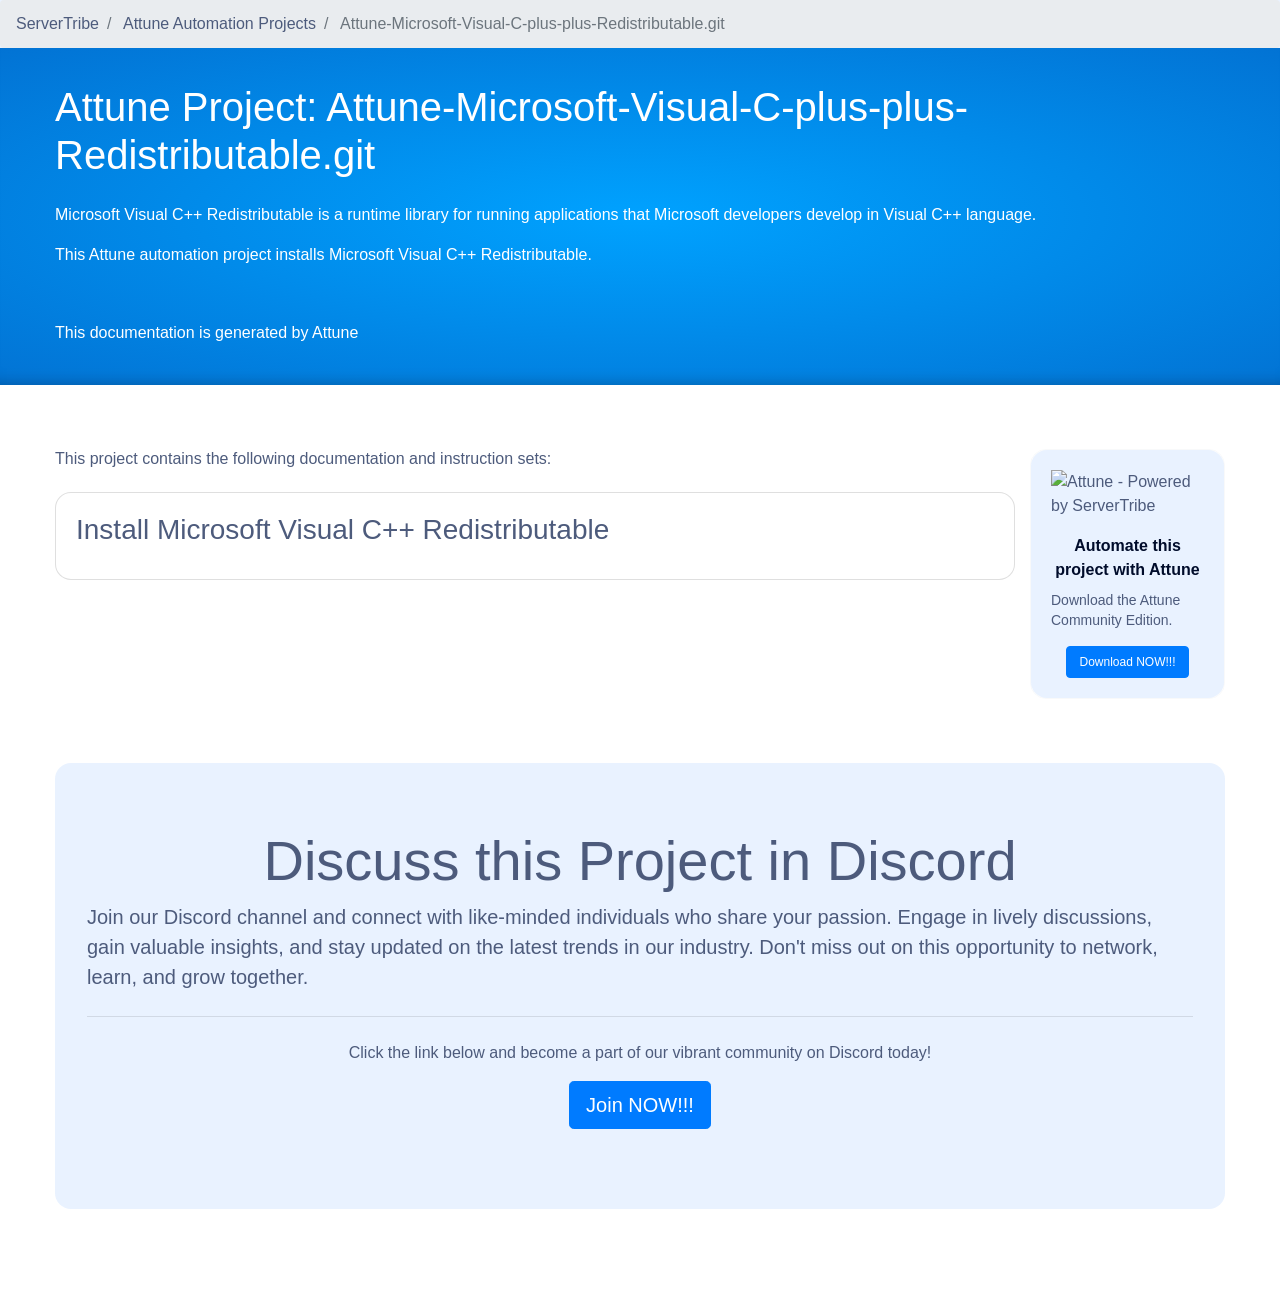
==== docs/index.html @ 47910aaf "Uplift Project to latest Attune Version" ====
<!doctype html>
<html lang="en">


<head>
    <!-- Required meta tags -->
    <meta charset="utf-8">
    <meta name="viewport"
          content="width=device-width, initial-scale=1, shrink-to-fit=no">
    <meta name="title"
          content="Attune Automation Projects: Attune-Microsoft-Visual-C-plus-plus-Redistributable.git">
    <meta name="description"
          content="Microsoft Visual C++ Redistributable is a runtime library for running 
applications that Microsoft developers develop in Visual C++ language.

This Attune automation project installs Microsoft Visual C++ Redistributable.">
    <meta name="robots"
          content="follow, index, max-snippet:-1, max-video-preview:-1, max-image-preview:large">

    <meta property="og:locale" content="en_AU"/>
    <meta property="og:type" content="article"/>
    <meta property="og:title"
          content="Attune Automation Projects: Attune-Microsoft-Visual-C-plus-plus-Redistributable.git"/>
    <meta property="og:description" content="Microsoft Visual C++ Redistributable is a runtime library for running 
applications that Microsoft developers develop in Visual C++ language.

This Attune automation project installs Microsoft Visual C++ Redistributable."/>
    <meta property="og:site_name" content="Attune Automation"/>
    <meta property="article:section" content="IT Instruction"/>

    <meta name="twitter:title"
          content="Attune Automation Projects: Attune-Microsoft-Visual-C-plus-plus-Redistributable.git"/>
    <meta name="twitter:description" content="Microsoft Visual C++ Redistributable is a runtime library for running 
applications that Microsoft developers develop in Visual C++ language.

This Attune automation project installs Microsoft Visual C++ Redistributable."/>

    <link rel="stylesheet"
          href="https://cdn.jsdelivr.net/npm/bootstrap@4.0.0/dist/css/bootstrap.min.css"
          integrity="sha384-Gn5384xqQ1aoWXA+058RXPxPg6fy4IWvTNh0E263XmFcJlSAwiGgFAW/dAiS6JXm"
          crossorigin="anonymous">
    <link rel="stylesheet" href="styles/style.css">

    <title>Attune Project: Attune-Microsoft-Visual-C-plus-plus-Redistributable.git</title>
</head>
<body>

<!-- Project breadcrumbs -->
<nav aria-label="breadcrumb">
    <ol class="breadcrumb m-0">
        <li class="breadcrumb-item" aria-current="page">
            <a
                href="https://www.servertribe.com/"
                target="_blank">
                ServerTribe
            </a>
        </li>
        <li class="breadcrumb-item" aria-current="page">
            <a
                href="https://github.com/attune-Automation/"
                target="_blank">
                Attune Automation Projects
            </a>
        </li>
        <li class="breadcrumb-item active" aria-current="page">
            Attune-Microsoft-Visual-C-plus-plus-Redistributable.git
        </li>
    </ol>
</nav>

<!-- Project Header -->

<div class="splash">
    <div class="container px-0">
        <!-- Blueprint name and description -->
        <div class="row">
            <div class="col px-0">
                <h1 class="text-left">
                    Attune Project: Attune-Microsoft-Visual-C-plus-plus-Redistributable.git
                </h1>
            </div>
        </div>
        <div class="row">
            <div class="col px-0">
                <p class="text-left">
                    <p>Microsoft Visual C++ Redistributable is a runtime library for running 
applications that Microsoft developers develop in Visual C++ language.</p>
<p>This Attune automation project installs Microsoft Visual C++ Redistributable.</p>
                </p>
            </div>
        </div>
        <div class="row">
            <div class="col px-0">
                <h6 class="text-left">
                    This documentation is generated by
                    <a href="https://www.servertribe.com/">
                        Attune
                    </a>
                </h6>
            </div>
        </div>
    </div>
</div>

<div class="documentation">
    <div class="container px-0 pt-5">
        <div class="row">
            <!-- Documentation and Instruction Sets -->

            <div class="col-lg-10 mt-3 px-0">
                <div class="container">
                    <div class="row">
                        <div class="col pl-0">
                            <h6>
                                This project contains the following
                                documentation and instruction sets:
                            </h6>
                        </div>
                    </div>

                    <!-- Blueprints listed with names and descriptions -->
                    <div class="row">
                        <div class="col-12 pt-3 pl-0">
                            <div class="card"
                                 id="installmicrosoftvisualcredistributable">
                                <div class="card-body">
                                    <a href="blueprints/installmicrosoftvisualcredistributable.html">
                                        <h3 class="card-title">
                                            Install Microsoft Visual C++ Redistributable
                                        </h3>
                                    </a>
                                </div>
                            </div>
                        </div>
                    </div>
                </div>
            </div>

            <div class="col-lg-2 px-0">
                <div class="container px-0 pt-3 sticky-top">
                    <div class="card border-light mb-3" style="max-width: 18rem;">
                        <div class="card-body attune-ad">
                            <img
                                src="https://www.servertribe.com/wp-content/uploads/2022/06/AttuneLogoV2_powered_by.png"
                                alt="Attune - Powered by ServerTribe"
                                class="img-fluid">
                            <h5 class="card-title mt-3 text-center">
                                Automate this project with Attune
                            </h5>
                            <p class="card-text text-left">
                                Download the Attune Community Edition.
                            </p>
                            <p class="text-center">
                                <a href="https://www.servertribe.com/download-attune-registration/"
                                   class="btn btn-primary mt-3">
                                    Download NOW!!!
                                </a>
                            </p>
                        </div>
                    </div>
                </div>
            </div>
        </div>

        <div class="row py-5">
            <div class="jumbotron">
              <h1 class="display-4 text-center">
                  Discuss this Project in Discord
              </h1>
              <p class="lead">

                  Join our Discord channel and connect with like-minded individuals who
                  share your passion. Engage in lively discussions, gain valuable insights,
                  and stay updated on the latest trends in our industry. Don't miss out on
                  this opportunity to network, learn, and grow together.
              </p>
              <hr class="my-4 text-center">
                <div class="col px-0">
                  <p class="text-center">
                      Click the link below and become a part of our vibrant community on
                      Discord today!
                  </p>
                  <p class="lead text-center">
                    <a class="btn btn-primary btn-lg"
                       href="https://discord.com/invite/3YpJsagqUn"
                       role="button">
                        Join NOW!!!
                    </a>
                  </p>
                </div>
            </div>
        </div>
    </div>
</div>

<script src="https://code.jquery.com/jquery-3.2.1.slim.min.js"
        integrity="sha384-KJ3o2DKtIkvYIK3UENzmM7KCkRr/rE9/Qpg6aAZGJwFDMVNA/GpGFF93hXpG5KkN"
        crossorigin="anonymous"></script>
<script
    src="https://cdn.jsdelivr.net/npm/popper.js@1.12.9/dist/umd/popper.min.js"
    integrity="sha384-ApNbgh9B+Y1QKtv3Rn7W3mgPxhU9K/ScQsAP7hUibX39j7fakFPskvXusvfa0b4Q"
    crossorigin="anonymous"></script>
<script
    src="https://cdn.jsdelivr.net/npm/bootstrap@4.0.0/dist/js/bootstrap.min.js"
    integrity="sha384-JZR6Spejh4U02d8jOt6vLEHfe/JQGiRRSQQxSfFWpi1MquVdAyjUar5+76PVCmYl"
    crossorigin="anonymous"></script>
</body>
</html>
---- docs/styles/style.css ----
body {
    min-height: 100vh;
    background-color: rgba(200, 223, 255, 0.4);
    color: #4d5b7c;
}

a {
    color: inherit;
}

a:hover {
    color: rgb(3, 27, 78);
    text-decoration: inherit;
}

.card {
    border-radius: 1rem;
}

.jumbotron {
    background-color: rgba(200, 223, 255, 0.4);
    border-radius: 1rem;
}

.splash {
    background: -webkit-radial-gradient(#00A2FF, #0273D4);
    background: radial-gradient(#00A2FF, #0273D4);
    box-shadow: inset 0 -16px 16px -16px rgba(0,0,0,0.28);
    padding: 35px 0;
    color: #fff;
}

.splash .h1 {
    text-shadow: 0px 1px 3px #0273D4;
}

.splash h5 {
    padding-top: 20px;
    -webkit-backface-visibility: visible !important;
    backface-visibility: visible !important;
    -webkit-animation-name: fadeInUp;
    animation-name: fadeInUp;
    -webkit-animation-duration: 1s;
    animation-duration: 1s;
    -webkit-animation-fill-mode: both;
    animation-fill-mode: both;
    -webkit-animation-delay: 0.6s;
    animation-delay: 0.6s;
}

.splash h6 {
    padding-top: 40px;
    -webkit-backface-visibility: visible !important;
    backface-visibility: visible !important;
    -webkit-animation-name: fadeInUp;
    animation-name: fadeInUp;
    -webkit-animation-duration: 1s;
    animation-duration: 1s;
    -webkit-animation-fill-mode: both;
    animation-fill-mode: both;
    -webkit-animation-delay: 0.6s;
    animation-delay: 0.6s;
}

.splash p {
    -webkit-backface-visibility: visible !important;
    backface-visibility: visible !important;
    -webkit-animation-name: fadeInUp;
    animation-name: fadeInUp;
    -webkit-animation-duration: 1s;
    animation-duration: 1s;
    -webkit-animation-fill-mode: both;
    animation-fill-mode: both;
    -webkit-animation-delay: 0.6s;
    animation-delay: 0.6s;
    text-align: left;
}

.documentation {
    width: 100%;
    background-color: white;
}

.tech-card {
    display: block;
    text-decoration: none;
    padding: 15px;
    border-radius: 2px;
    border: 1px solid #e9f0f3;
    text-align: left;
    -webkit-transition: 0.2s;
    transition: 0.2s;
    background: #fff;
}

.attune-ad {
    background-image: "https://www.servertribe.com/wp-content/uploads/2022/05/home_row_background_1-1.jpg";
    background-repeat: no-repeat;
    background-color: rgba(200, 223, 255, 0.4);
    background-size: cover;
    border-radius: 1rem;
}

.attune-ad h5 {
    color: rgb(0, 12, 43);
    font-size: 16px;
    font-weight: 700;
    line-height: 24px;
    margin: 0px 0px 8px;
}

.attune-ad p {
    color: rgb(77, 91, 124);
    font-size: 14px;
    line-height: 20px;
    margin: 0px;
}

.attune-ad a {
    font-size: .75rem;
}

code[class*="language-"] {
    font-size: 14px;
    margin-bottom: 1em;
}

:not(pre) > code[class*="language-"] {
    padding: .5em 1em !important;
    background: #081b4b;
}

pre[class*="language-"] {
    padding: 0 1em;
    margin-bottom: 1em;
    border-radius: 10px;
    white-space: normal !important;
    background: #081b4b;
}

.prompts {
    padding: .5em;
}
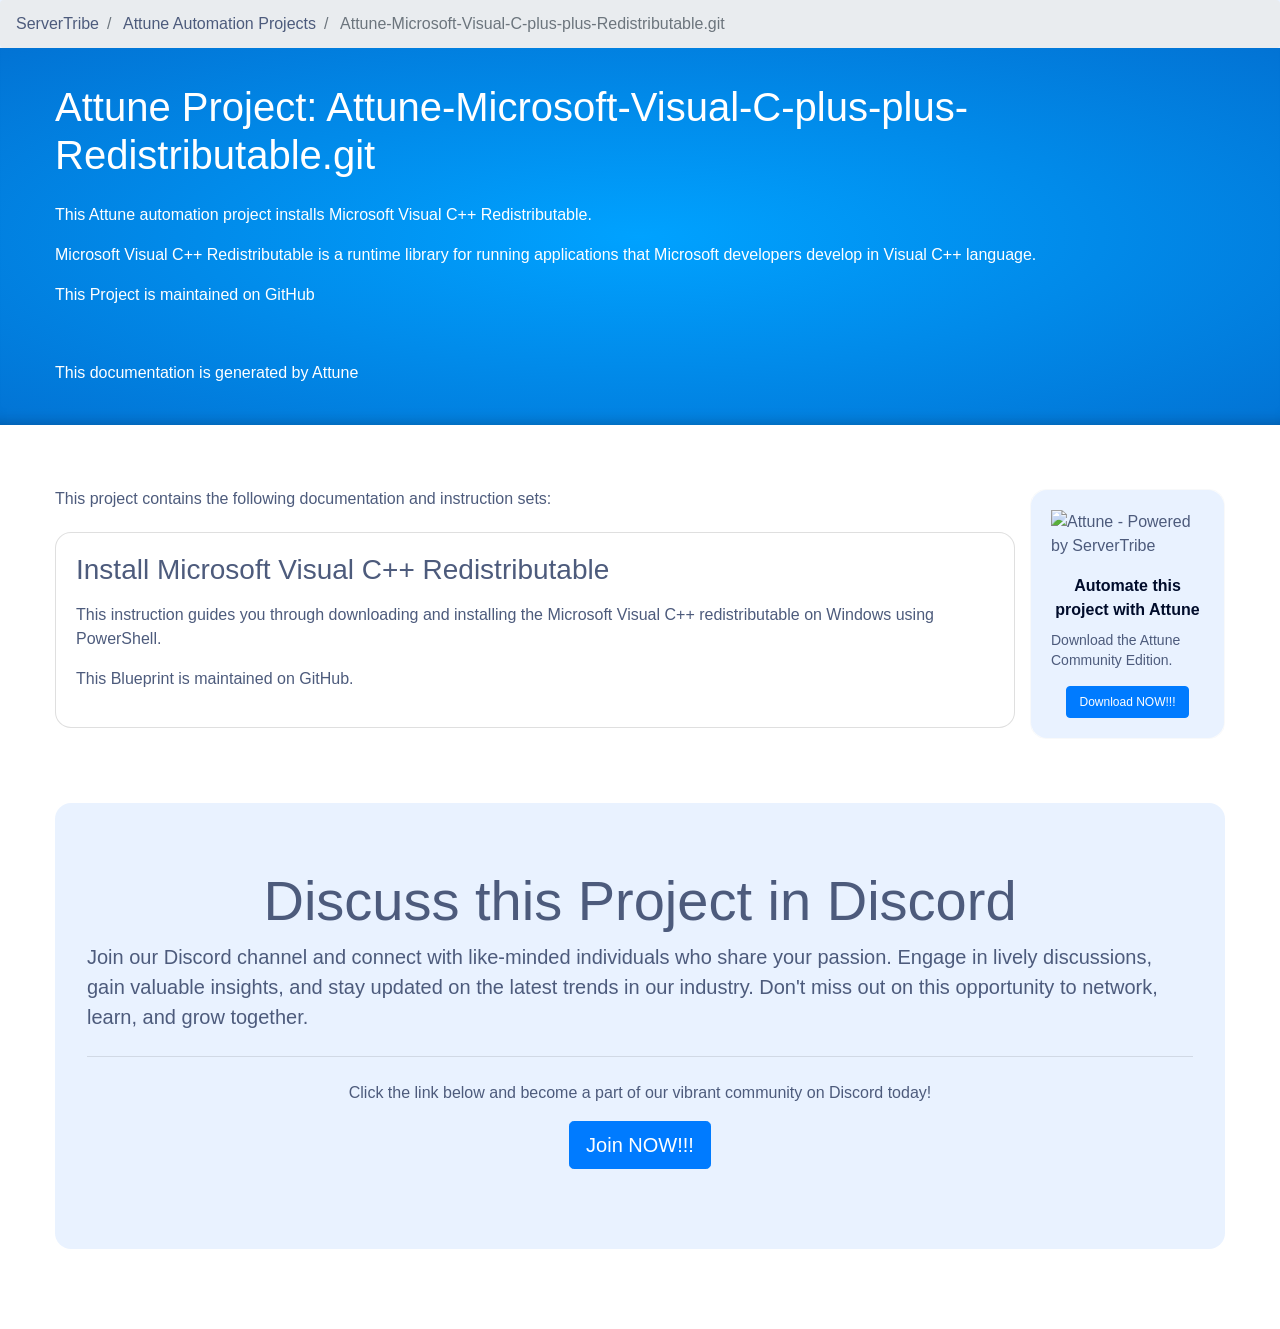
==== commit b014470a: "Write comments and descriptions of each Step." ====
--- a/docs/index.html
+++ b/docs/index.html
@@ -11,10 +11,13 @@
     <meta name="title"
           content="Attune Automation Projects: Attune-Microsoft-Visual-C-plus-plus-Redistributable.git">
     <meta name="description"
-          content="Microsoft Visual C++ Redistributable is a runtime library for running 
+          content="This Attune automation project installs Microsoft Visual C++ Redistributable.
+
+Microsoft Visual C++ Redistributable is a runtime library for running 
 applications that Microsoft developers develop in Visual C++ language.
 
-This Attune automation project installs Microsoft Visual C++ Redistributable.">
+This Project is maintained on 
+[GitHub](https://github.com/Attune-Automation/I">
     <meta name="robots"
           content="follow, index, max-snippet:-1, max-video-preview:-1, max-image-preview:large">
 
@@ -22,19 +25,25 @@
     <meta property="og:type" content="article"/>
     <meta property="og:title"
           content="Attune Automation Projects: Attune-Microsoft-Visual-C-plus-plus-Redistributable.git"/>
-    <meta property="og:description" content="Microsoft Visual C++ Redistributable is a runtime library for running 
+    <meta property="og:description" content="This Attune automation project installs Microsoft Visual C++ Redistributable.
+
+Microsoft Visual C++ Redistributable is a runtime library for running 
 applications that Microsoft developers develop in Visual C++ language.
 
-This Attune automation project installs Microsoft Visual C++ Redistributable."/>
+This Project is maintained on 
+[GitHub](https://github.com/Attune-Automation/I"/>
     <meta property="og:site_name" content="Attune Automation"/>
     <meta property="article:section" content="IT Instruction"/>
 
     <meta name="twitter:title"
           content="Attune Automation Projects: Attune-Microsoft-Visual-C-plus-plus-Redistributable.git"/>
-    <meta name="twitter:description" content="Microsoft Visual C++ Redistributable is a runtime library for running 
+    <meta name="twitter:description" content="This Attune automation project installs Microsoft Visual C++ Redistributable.
+
+Microsoft Visual C++ Redistributable is a runtime library for running 
 applications that Microsoft developers develop in Visual C++ language.
 
-This Attune automation project installs Microsoft Visual C++ Redistributable."/>
+This Project is maintained on 
+[GitHub](https://github.com/Attune-Automation/I"/>
 
     <link rel="stylesheet"
           href="https://cdn.jsdelivr.net/npm/bootstrap@4.0.0/dist/css/bootstrap.min.css"
@@ -84,9 +93,11 @@
         <div class="row">
             <div class="col px-0">
                 <p class="text-left">
-                    <p>Microsoft Visual C++ Redistributable is a runtime library for running 
+                    <p>This Attune automation project installs Microsoft Visual C++ Redistributable.</p>
+<p>Microsoft Visual C++ Redistributable is a runtime library for running 
 applications that Microsoft developers develop in Visual C++ language.</p>
-<p>This Attune automation project installs Microsoft Visual C++ Redistributable.</p>
+<p>This Project is maintained on 
+<a href="https://github.com/Attune-Automation/Install-Microsoft-Visual-C-plus-plus-Redistributable">GitHub</a></p>
                 </p>
             </div>
         </div>
@@ -130,6 +141,12 @@
                                             Install Microsoft Visual C++ Redistributable
                                         </h3>
                                     </a>
+                                    <p class="card-text">
+                                        <p>This instruction guides you through downloading and installing the Microsoft 
+Visual C++ redistributable on Windows using PowerShell.</p>
+<p>This Blueprint is maintained on 
+<a href="https://github.com/Attune-Automation/Install-Microsoft-Visual-C-plus-plus-Redistributable">GitHub</a>.</p>
+                                    </p>
                                 </div>
                             </div>
                         </div>
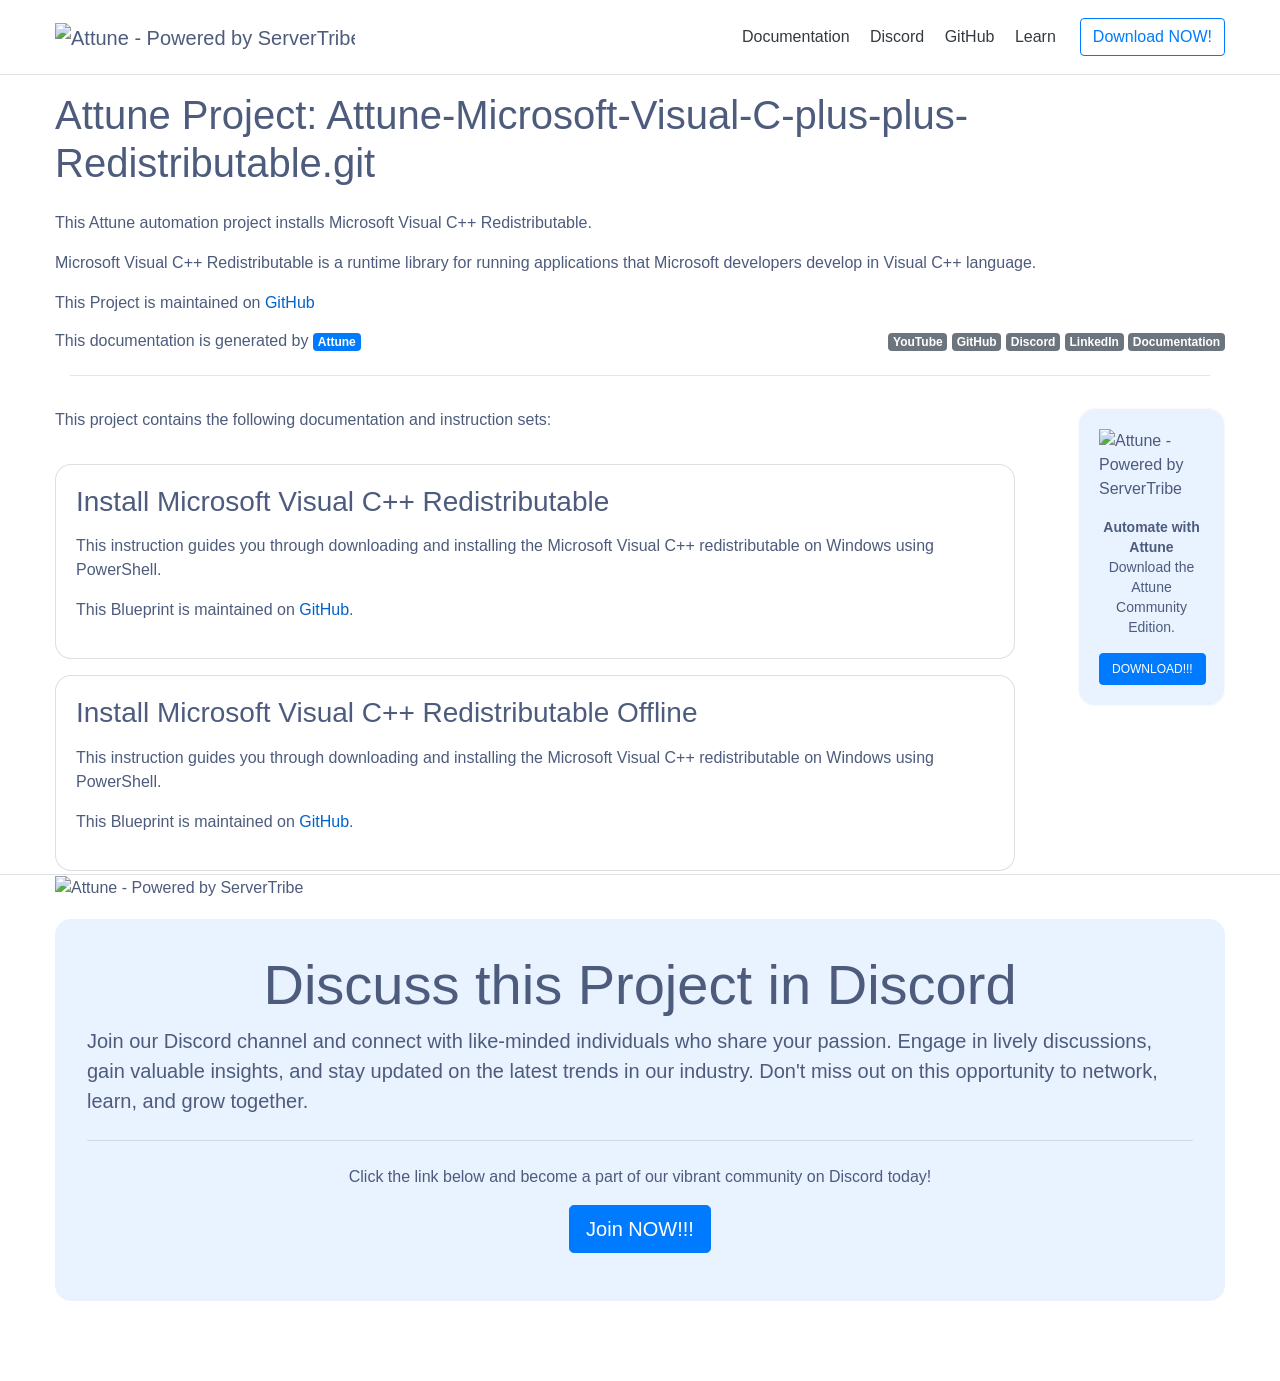
==== commit aa939557: "Created offline installer" ====
--- a/docs/index.html
+++ b/docs/index.html
@@ -4,12 +4,13 @@
 
 
 <head>
+    <title>Attune Automation Project: Attune-Microsoft-Visual-C-plus-plus-Redistributable.git</title>
     <!-- Required meta tags -->
     <meta charset="utf-8">
     <meta name="viewport"
           content="width=device-width, initial-scale=1, shrink-to-fit=no">
     <meta name="title"
-          content="Attune Automation Projects: Attune-Microsoft-Visual-C-plus-plus-Redistributable.git">
+          content="Attune Automation Project: Attune-Microsoft-Visual-C-plus-plus-Redistributable.git">
     <meta name="description"
           content="This Attune automation project installs Microsoft Visual C++ Redistributable.
 
@@ -24,7 +25,7 @@
     <meta property="og:locale" content="en_AU"/>
     <meta property="og:type" content="article"/>
     <meta property="og:title"
-          content="Attune Automation Projects: Attune-Microsoft-Visual-C-plus-plus-Redistributable.git"/>
+          content="Attune Automation Project: Attune-Microsoft-Visual-C-plus-plus-Redistributable.git"/>
     <meta property="og:description" content="This Attune automation project installs Microsoft Visual C++ Redistributable.
 
 Microsoft Visual C++ Redistributable is a runtime library for running 
@@ -36,7 +37,7 @@
     <meta property="article:section" content="IT Instruction"/>
 
     <meta name="twitter:title"
-          content="Attune Automation Projects: Attune-Microsoft-Visual-C-plus-plus-Redistributable.git"/>
+          content="Attune Automation Project: Attune-Microsoft-Visual-C-plus-plus-Redistributable.git"/>
     <meta name="twitter:description" content="This Attune automation project installs Microsoft Visual C++ Redistributable.
 
 Microsoft Visual C++ Redistributable is a runtime library for running 
@@ -44,6 +45,11 @@
 
 This Project is maintained on 
 [GitHub](https://github.com/Attune-Automation/I"/>
+
+    <link rel="icon" href="https://www.servertribe.com/wp-content/uploads/2020/10/cropped-server_tribe_favicon-32x32.png" sizes="32x32">
+    <link rel="icon" href="https://www.servertribe.com/wp-content/uploads/2020/10/cropped-server_tribe_favicon-192x192.png" sizes="192x192">
+    <link rel="apple-touch-icon" href="https://www.servertribe.com/wp-content/uploads/2020/10/cropped-server_tribe_favicon-180x180.png">
+    <meta name="msapplication-TileImage" content="https://www.servertribe.com/wp-content/uploads/2020/10/cropped-server_tribe_favicon-270x270.png">
 
     <link rel="stylesheet"
           href="https://cdn.jsdelivr.net/npm/bootstrap@4.0.0/dist/css/bootstrap.min.css"
@@ -51,102 +57,184 @@
           crossorigin="anonymous">
     <link rel="stylesheet" href="styles/style.css">
 
-    <title>Attune Project: Attune-Microsoft-Visual-C-plus-plus-Redistributable.git</title>
+    <!-- Google tag (gtag.js) -->
+    <script async src="https://www.googletagmanager.com/gtag/js?id=G-5TZQZNDJCD"></script>
+    <script>
+      window.dataLayer = window.dataLayer || [];
+      function gtag(){dataLayer.push(arguments);}
+      gtag('js', new Date());
+
+      gtag('config', 'G-5TZQZNDJCD');
+    </script>
 </head>
 <body>
 
-<!-- Project breadcrumbs -->
-<nav aria-label="breadcrumb">
-    <ol class="breadcrumb m-0">
-        <li class="breadcrumb-item" aria-current="page">
-            <a
-                href="https://www.servertribe.com/"
-                target="_blank">
-                ServerTribe
+<!-- Project NavBar -->
+
+<div class="bg-white border-bottom box-shadow sticky-top mb-3">
+<div class="container px-0">
+    <div class="row px-0">
+        <div class="col d-flex flex-column flex-lg-row align-items-center px-0
+            py-3">
+            <a class="navbar-brand my-0 mr-lg-auto"
+                  href="https://www.servertribe.com/"
+                  target="_blank">
+                    <img
+                        src="https://www.servertribe.com/wp-content/uploads/2022/06/AttuneLogoV2_powered_by.png"
+                        alt="Attune - Powered by ServerTribe"
+                        class="img-fluid navbar-img">
             </a>
-        </li>
-        <li class="breadcrumb-item" aria-current="page">
-            <a
-                href="https://github.com/attune-Automation/"
-                target="_blank">
-                Attune Automation Projects
+            <nav class="my-2 my-lg-0 mr-lg-3">
+                <a class="p-2 text-dark" href="http://doc.servertribe.com/"
+                   target="_blank">
+                    Documentation
+                </a>
+                <a class="p-2 text-dark"
+                   href="https://discord.com/invite/3YpJsagqUn"
+                   target="_blank">
+                    Discord
+                </a>
+                <a class="p-2 text-dark" href="https://github.com/Attune-Automation"
+                   target="_blank">
+                    GitHub
+                </a>
+                <a class="p-2 text-dark" href="https://www.servertribe.com/learn/"
+                   target="_blank">
+                    Learn
+                </a>
+            </nav>
+            <a class="btn btn-outline-primary"
+               href="https://www.servertribe.com/download-attune-registration/"
+               target="_blank">
+                Download NOW!
             </a>
-        </li>
-        <li class="breadcrumb-item active" aria-current="page">
-            Attune-Microsoft-Visual-C-plus-plus-Redistributable.git
-        </li>
-    </ol>
-</nav>
+        </div>
+    </div>
+</div></div>
 
 <!-- Project Header -->
 
-<div class="splash">
-    <div class="container px-0">
-        <!-- Blueprint name and description -->
-        <div class="row">
-            <div class="col px-0">
-                <h1 class="text-left">
-                    Attune Project: Attune-Microsoft-Visual-C-plus-plus-Redistributable.git
-                </h1>
-            </div>
-        </div>
-        <div class="row">
-            <div class="col px-0">
-                <p class="text-left">
-                    <p>This Attune automation project installs Microsoft Visual C++ Redistributable.</p>
+<div class="container px-0">
+    <!-- Blueprint name and description -->
+    <div class="row">
+        <div class="col px-0">
+            <h1 class="text-left">
+                Attune Project: Attune-Microsoft-Visual-C-plus-plus-Redistributable.git
+            </h1>
+        </div>
+    </div>
+    <div class="row">
+        <div class="description col px-0">
+            <p class="text-left">
+                <p>This Attune automation project installs Microsoft Visual C++ Redistributable.</p>
 <p>Microsoft Visual C++ Redistributable is a runtime library for running 
 applications that Microsoft developers develop in Visual C++ language.</p>
 <p>This Project is maintained on 
 <a href="https://github.com/Attune-Automation/Install-Microsoft-Visual-C-plus-plus-Redistributable">GitHub</a></p>
-                </p>
-            </div>
-        </div>
+            </p>
+        </div>
+    </div>
+    <div class="row">
+        <div class="col-6 px-0">
+            <h6 class="text-left">
+                This documentation is generated by
+                <a href="https://www.servertribe.com/"
+                    class="badge badge-primary"
+                    target="_blank">
+                    Attune
+                </a>
+            </h6>
+        </div>
+        <div class="col-6 align-self-end text-right px-0">
+            <h6 class="text-right">
+                <a href="https://www.youtube.com/@servertribe"
+                    class="badge badge-secondary"
+                    target="_blank">
+                    YouTube
+                </a>
+                <a href="https://github.com/Attune-Automation"
+                    class="badge badge-secondary"
+                    target="_blank">
+                    GitHub
+                </a>
+                <a href="https://discord.com/invite/3YpJsagqUn"
+                    class="badge badge-secondary">
+                    Discord
+                </a>
+                <a href="https://www.linkedin.com/company/servertribe/"
+                    class="badge badge-secondary"
+                    target="_blank">
+                    LinkedIn
+                </a>
+                <a href="http://doc.servertribe.com/"
+                    class="badge badge-secondary"
+                    target="_blank">
+                    Documentation
+                </a>
+            </h6>
+        </div>
+    </div>
+    <hr>
+</div>
+
+<div class="documentation">
+    <div class="container px-0">
         <div class="row">
-            <div class="col px-0">
-                <h6 class="text-left">
-                    This documentation is generated by
-                    <a href="https://www.servertribe.com/">
-                        Attune
-                    </a>
-                </h6>
-            </div>
-        </div>
-    </div>
-</div>
-
-<div class="documentation">
-    <div class="container px-0 pt-5">
-        <div class="row">
-            <!-- Documentation and Instruction Sets -->
+
+<!-- Documentation and Instruction Sets -->
 
             <div class="col-lg-10 mt-3 px-0">
                 <div class="container">
                     <div class="row">
                         <div class="col pl-0">
-                            <h6>
+                            <p>
                                 This project contains the following
                                 documentation and instruction sets:
-                            </h6>
+                            </p>
                         </div>
                     </div>
 
                     <!-- Blueprints listed with names and descriptions -->
                     <div class="row">
+
                         <div class="col-12 pt-3 pl-0">
                             <div class="card"
-                                 id="installmicrosoftvisualcredistributable">
+                                 id="Install-Microsoft-Visual-C++-Redistributable">
                                 <div class="card-body">
-                                    <a href="blueprints/installmicrosoftvisualcredistributable.html">
+                                    <a href="Install-Microsoft-Visual-C++-Redistributable.html">
                                         <h3 class="card-title">
                                             Install Microsoft Visual C++ Redistributable
                                         </h3>
                                     </a>
-                                    <p class="card-text">
-                                        <p>This instruction guides you through downloading and installing the Microsoft 
+                                    <div class="description">
+                                        <p class="card-text">
+                                            <p>This instruction guides you through downloading and installing the Microsoft 
 Visual C++ redistributable on Windows using PowerShell.</p>
 <p>This Blueprint is maintained on 
 <a href="https://github.com/Attune-Automation/Install-Microsoft-Visual-C-plus-plus-Redistributable">GitHub</a>.</p>
-                                    </p>
+                                        </p>
+                                    </div>
+                                </div>
+                            </div>
+                        </div>
+
+                        <div class="col-12 pt-3 pl-0">
+                            <div class="card"
+                                 id="Install-Microsoft-Visual-C++-Redistributable-Offline">
+                                <div class="card-body">
+                                    <a href="Install-Microsoft-Visual-C++-Redistributable-Offline.html">
+                                        <h3 class="card-title">
+                                            Install Microsoft Visual C++ Redistributable Offline
+                                        </h3>
+                                    </a>
+                                    <div class="description">
+                                        <p class="card-text">
+                                            <p>This instruction guides you through downloading and installing the Microsoft 
+Visual C++ redistributable on Windows using PowerShell.</p>
+<p>This Blueprint is maintained on 
+<a href="https://github.com/Attune-Automation/Install-Microsoft-Visual-C-plus-plus-Redistributable">GitHub</a>.</p>
+                                        </p>
+                                    </div>
                                 </div>
                             </div>
                         </div>
@@ -154,24 +242,26 @@
                 </div>
             </div>
 
-            <div class="col-lg-2 px-0">
-                <div class="container px-0 pt-3 sticky-top">
+<!-- Download Attune Ad -->
+
+            <div class="toc col-lg-2 px-0">
+                <div class="container px-0 pt-3 pl-5">
                     <div class="card border-light mb-3" style="max-width: 18rem;">
                         <div class="card-body attune-ad">
                             <img
                                 src="https://www.servertribe.com/wp-content/uploads/2022/06/AttuneLogoV2_powered_by.png"
                                 alt="Attune - Powered by ServerTribe"
                                 class="img-fluid">
-                            <h5 class="card-title mt-3 text-center">
-                                Automate this project with Attune
-                            </h5>
-                            <p class="card-text text-left">
+                            <p class="card-title mt-3 text-center">
+                                <strong>Automate with Attune</strong>
+                            </p>
+                            <p class="card-text text-center">
                                 Download the Attune Community Edition.
                             </p>
                             <p class="text-center">
                                 <a href="https://www.servertribe.com/download-attune-registration/"
                                    class="btn btn-primary mt-3">
-                                    Download NOW!!!
+                                    DOWNLOAD!!!
                                 </a>
                             </p>
                         </div>
@@ -179,6 +269,8 @@
                 </div>
             </div>
         </div>
+
+<!-- Join Discord -->
 
         <div class="row py-5">
             <div class="jumbotron">
@@ -211,6 +303,26 @@
     </div>
 </div>
 
+<!-- Project Footer -->
+
+<footer class="footer fixed-bottom bg-white border-top box-shadow">
+      <div class="container px-0">
+          <div class="row">
+              <div class="col px-0">
+                  <a class="my-0 mr-lg-auto"
+                     href="https://www.servertribe.com/"
+                     target="_blank">
+                      <img
+                          src="https://www.servertribe.com/wp-content/uploads/2022/06/AttuneLogoV2_powered_by.png"
+                          alt="Attune - Powered by ServerTribe"
+                          class="img-fluid navbar-img">
+                  </a>
+              </div>
+          </div>
+      </div>
+</footer>
+
+
 <script src="https://code.jquery.com/jquery-3.2.1.slim.min.js"
         integrity="sha384-KJ3o2DKtIkvYIK3UENzmM7KCkRr/rE9/Qpg6aAZGJwFDMVNA/GpGFF93hXpG5KkN"
         crossorigin="anonymous"></script>
--- a/docs/styles/style.css
+++ b/docs/styles/style.css
@@ -2,8 +2,15 @@
 
 body {
     min-height: 100vh;
-    background-color: rgba(200, 223, 255, 0.4);
     color: #4d5b7c;
+}
+
+.navbar-img {
+    max-width: 300px;
+}
+
+.description a {
+    color: #0062cc;
 }
 
 a {
@@ -20,67 +27,18 @@
 }
 
 .jumbotron {
+    padding: 2em;
     background-color: rgba(200, 223, 255, 0.4);
     border-radius: 1rem;
-}
-
-.splash {
-    background: -webkit-radial-gradient(#00A2FF, #0273D4);
-    background: radial-gradient(#00A2FF, #0273D4);
-    box-shadow: inset 0 -16px 16px -16px rgba(0,0,0,0.28);
-    padding: 35px 0;
-    color: #fff;
-}
-
-.splash .h1 {
-    text-shadow: 0px 1px 3px #0273D4;
-}
-
-.splash h5 {
-    padding-top: 20px;
-    -webkit-backface-visibility: visible !important;
-    backface-visibility: visible !important;
-    -webkit-animation-name: fadeInUp;
-    animation-name: fadeInUp;
-    -webkit-animation-duration: 1s;
-    animation-duration: 1s;
-    -webkit-animation-fill-mode: both;
-    animation-fill-mode: both;
-    -webkit-animation-delay: 0.6s;
-    animation-delay: 0.6s;
-}
-
-.splash h6 {
-    padding-top: 40px;
-    -webkit-backface-visibility: visible !important;
-    backface-visibility: visible !important;
-    -webkit-animation-name: fadeInUp;
-    animation-name: fadeInUp;
-    -webkit-animation-duration: 1s;
-    animation-duration: 1s;
-    -webkit-animation-fill-mode: both;
-    animation-fill-mode: both;
-    -webkit-animation-delay: 0.6s;
-    animation-delay: 0.6s;
-}
-
-.splash p {
-    -webkit-backface-visibility: visible !important;
-    backface-visibility: visible !important;
-    -webkit-animation-name: fadeInUp;
-    animation-name: fadeInUp;
-    -webkit-animation-duration: 1s;
-    animation-duration: 1s;
-    -webkit-animation-fill-mode: both;
-    animation-fill-mode: both;
-    -webkit-animation-delay: 0.6s;
-    animation-delay: 0.6s;
-    text-align: left;
 }
 
 .documentation {
     width: 100%;
     background-color: white;
+}
+
+.toc {
+    z-index: 1000;
 }
 
 .tech-card {
